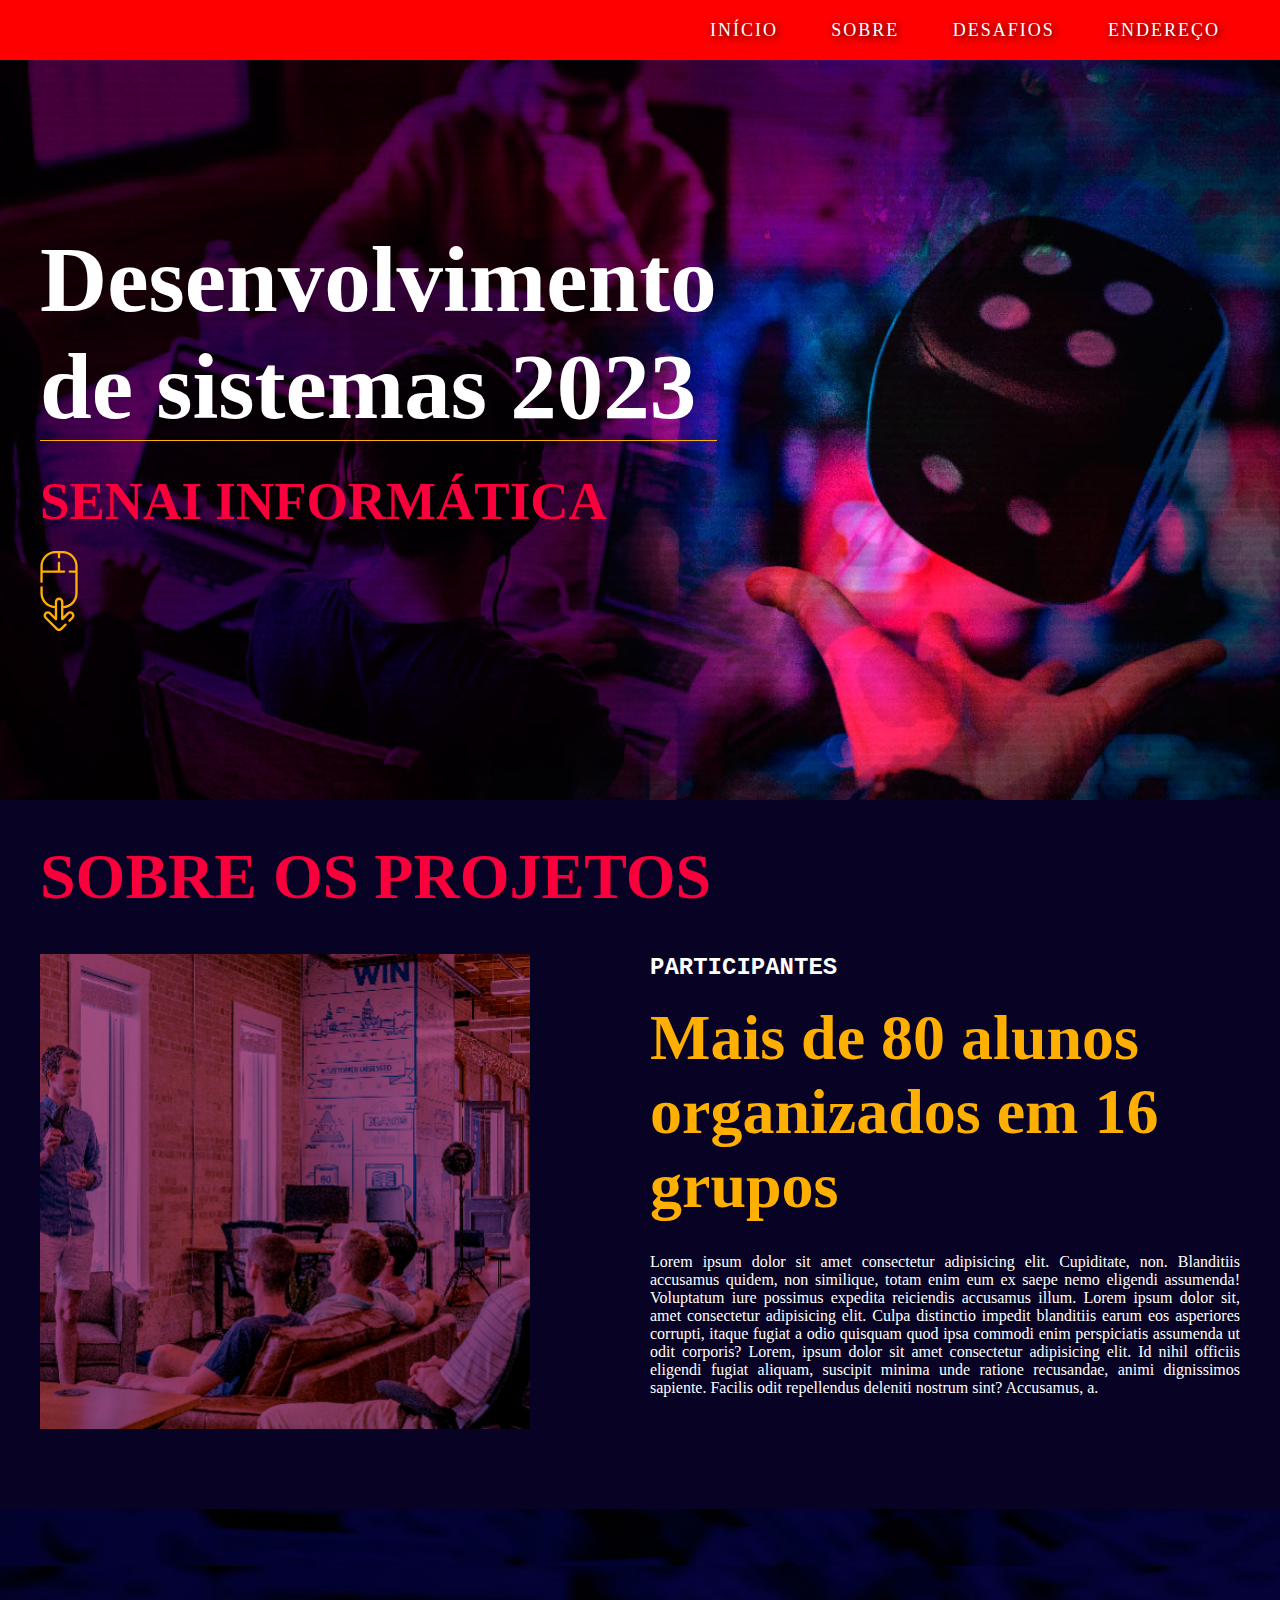
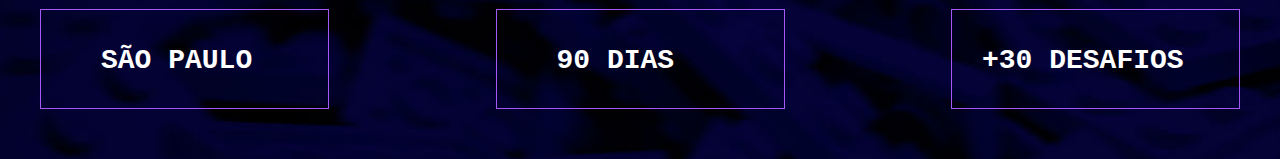
==== index.html @ 982a303b "quase terminando a seção sobre" ====
<!DOCTYPE html>
<html lang="en">

<head>
    <meta charset="UTF-8">
    <meta http-equiv="X-UA-Compatible" content="IE=edge">
    <meta name="viewport" content="width=device-width, initial-scale=1.0">
    <title>Document</title>
    <link rel="stylesheet" href="css/style.css">
</head>

<body>
    <header>
        <div class="layout-grid header-flex">
            <nav>
                <a href="">Início</a>
                <a href="">Sobre</a>
                <a href="">Desafios</a>
                <a href="">Endereço</a>
            </nav>
        </div>
    </header>

    <main>
        <article class="banner">
            <div class="layout-grid banner-flex">
                <div class="banner-infobox">
                    <h1>Desenvolvimento <br> de sistemas 2023</h1>
                    <p>Senai  informática</p>
                    <img src="imagens/mouse.svg" alt="mouse">
                </div>
            </div>
        </article>

        <section class="sobre">
                <div class="layout-grid">
                    <h2>Sobre os Projetos</h2>

                    <div class="linha">

                        <img src="imagens/imagem-seção-sobre.png" alt="Uma pessoa ministrando aulas para outras pessoas que olham fixamente">
                        
                        <div class="participantes">
                            <h3>Participantes</h3>

                            <h4>Mais de 80 alunos organizados em 16 grupos</h4>

                            <p>
                                Lorem ipsum dolor sit amet consectetur adipisicing elit. Cupiditate, non. Blanditiis accusamus quidem, non similique, totam enim eum ex saepe nemo eligendi assumenda! Voluptatum iure possimus expedita reiciendis accusamus illum.
                                Lorem ipsum dolor sit, amet consectetur adipisicing elit. Culpa distinctio impedit blanditiis earum eos asperiores corrupti, itaque fugiat a odio quisquam quod ipsa commodi enim perspiciatis assumenda ut odit corporis?
                                Lorem, ipsum dolor sit amet consectetur adipisicing elit. Id nihil officiis eligendi fugiat aliquam, suscipit minima unde ratione recusandae, animi dignissimos sapiente. Facilis odit repellendus deleniti nostrum sint? Accusamus, a.
                            </p>
                        </div>
                    </div>
                </div>  
        </section>

        <section class="info">
            <div class="layout-grid"> 
                <div class="paulo">
                        <h4>são paulo</h4>

                        <h5>90 dias</h5>

                        <h6>+30 Desafios</h6>
                </div>   
            </div>
        </section>
            

    </main>

    <!-- <footer>
        <div class="container-grid">
            <section class="endereço">
                <h1>Endereço :</h1>
                <p>
                    Alameda Barão de Limeira,<br>
                    Santa Cecília, São Paulo-<br>
                    CEP: 01202-001
                </p>
    </footer> -->

</body>

</html>
---- css/style.css ----
@font-face {
    font-family: "Bebas-Neue";
    src: url(../assets/folder/Bebas_Neue/BebasNeue-Regular.ttf);
}

@font-face {
    font-family: "Courier Prime";
    src: url(../assets/folder/Courier_Prime/CourierPrime-Bold.ttf);
}


/* reset */

* {
    margin: 0;
    padding: 0;
    box-sizing: border-box;
}


/* classes genéricas */

.layout-grid {
    width: 100%;
    max-width: 1200px;
    margin: 0 auto;
    /* border: 2px solid yellow; */
}

body {
    background-color: #080324;
}


/******** HEADER *********/

header {
    background-color: red;
    height: 60px;
}

header .header-flex {
    display: flex;
    justify-content: flex-end;
    align-items: stretch;
    height: 100%;
}

header nav {
    display: flex;
    justify-content: space-between;
    align-items: center;
    width: 550px;
    /* border: 3px solid white; */
}

header nav a {
    font-family: "Bebas Neue";
    text-decoration: none;
    color: white;
    text-transform: uppercase;
    font-size: 18px;
    letter-spacing: 2px;
    text-shadow: 2px 2px 10px black;
    padding: 15px 20px;
    border-radius: 8px;
}


/* quando o mouse passa em cima, a cor muda */

header nav a:hover {
    /* text-shadow: 2px 2px 10px yellow; */
    background-color: white;
    color: #F9003D;
}


/********* MAIN **********/

main .banner {
    height: 740px;
    background-image: url(../imagens/imagem-fundo-banner.png);
    /* usado para não duplicar a */
    background-repeat: no-repeat;
    background-size: cover;
    background-position: bottom;
}

main .banner-flex {
    display: flex;
    align-items: center;
    height: 100%;
}

main .banner-flex #banner-infobox {
    width: 560px;
}

main .banner-flex h1 {
    border-bottom: 1px solid #FFAF00;
    font-family: "Bebas Neue";
    font-size: 93px;
    color: white;

}

main .banner-flex p {
    margin-top: 30px;
    margin-bottom: 20px;
    color: #F9003D;
    font-family: "Courier Prime";
    font-size: 53px;
    font-weight: bold;
    text-transform: uppercase;
}


/************ SOBRE************/

section .layout-grid {
    color: white;
}

section .layout-grid h2 {
    margin-top: 40px;
    margin-bottom: 40px;
    font-family: Bebas Neue;
    font-size: 64px;
    text-transform: uppercase;
    color: #F9003D;
}

section .linha {
    display: flex;
    justify-content: space-between;
    }

section .linha h3 {
    margin-bottom: 20px;
    text-transform: uppercase;
    font-weight: bold;
}

section .linha h4 {
    font-family: "Bebas Neue";
    font-size: 64px;
    color: #FFAF00;
    margin-bottom: 30px;
}

section .linha p {
    text-align: justify;
}
    
    
section .linha img{
    width: 490px;
    }

section .linha .participantes {
    width: 590px;
}


section .participantes h3 {
    font-family: 'Courier New', Courier, monospace;
    font-size: 24px;
    font-weight: bold;
}

/************ INFO *************/

.info {
    height: 250px;
    background-image: url(../imagens/imagem-fundo-info.png);
    background-position: bottom;
    margin-top: 80px;
}

main .paulo  {
    display: flex;
    flex-direction: row;
    justify-content: space-between;
    position: absolute;
    margin-top: 100px;
    width: 1200px;
}

main .paulo h4 {
    /* padding: 10px 10px 10px 10px; */
    width: 289px;
    height: 100px;
    padding: 35px 60px 35px 60px;
    border:  1px solid #A259F7;
    font-family: 'Courier New', Courier, monospace;
    font-size: 28px;
    font-weight: bold;
    text-transform: uppercase;
}
main .paulo h5 {
    /* padding: 10px 10px 10px 10px; */
    width: 289px;
    height: 100px;
    padding: 35px 60px 35px 60px;
    border:  1px solid #A259F7;
    font-family: 'Courier New', Courier, monospace;
    font-size: 28px;
    font-weight: bold;
    text-transform: uppercase;
}
main .paulo h6 {
    /* padding: 10px 10px 10px 10px; */
    width: 289px;
    height: 100px;
    padding: 35px 20px 35px 30px;
    border:  1px solid #A259F7;
    font-family: 'Courier New', Courier, monospace;
    font-size: 28px;
    font-weight: bold;
    text-transform: uppercase;
}
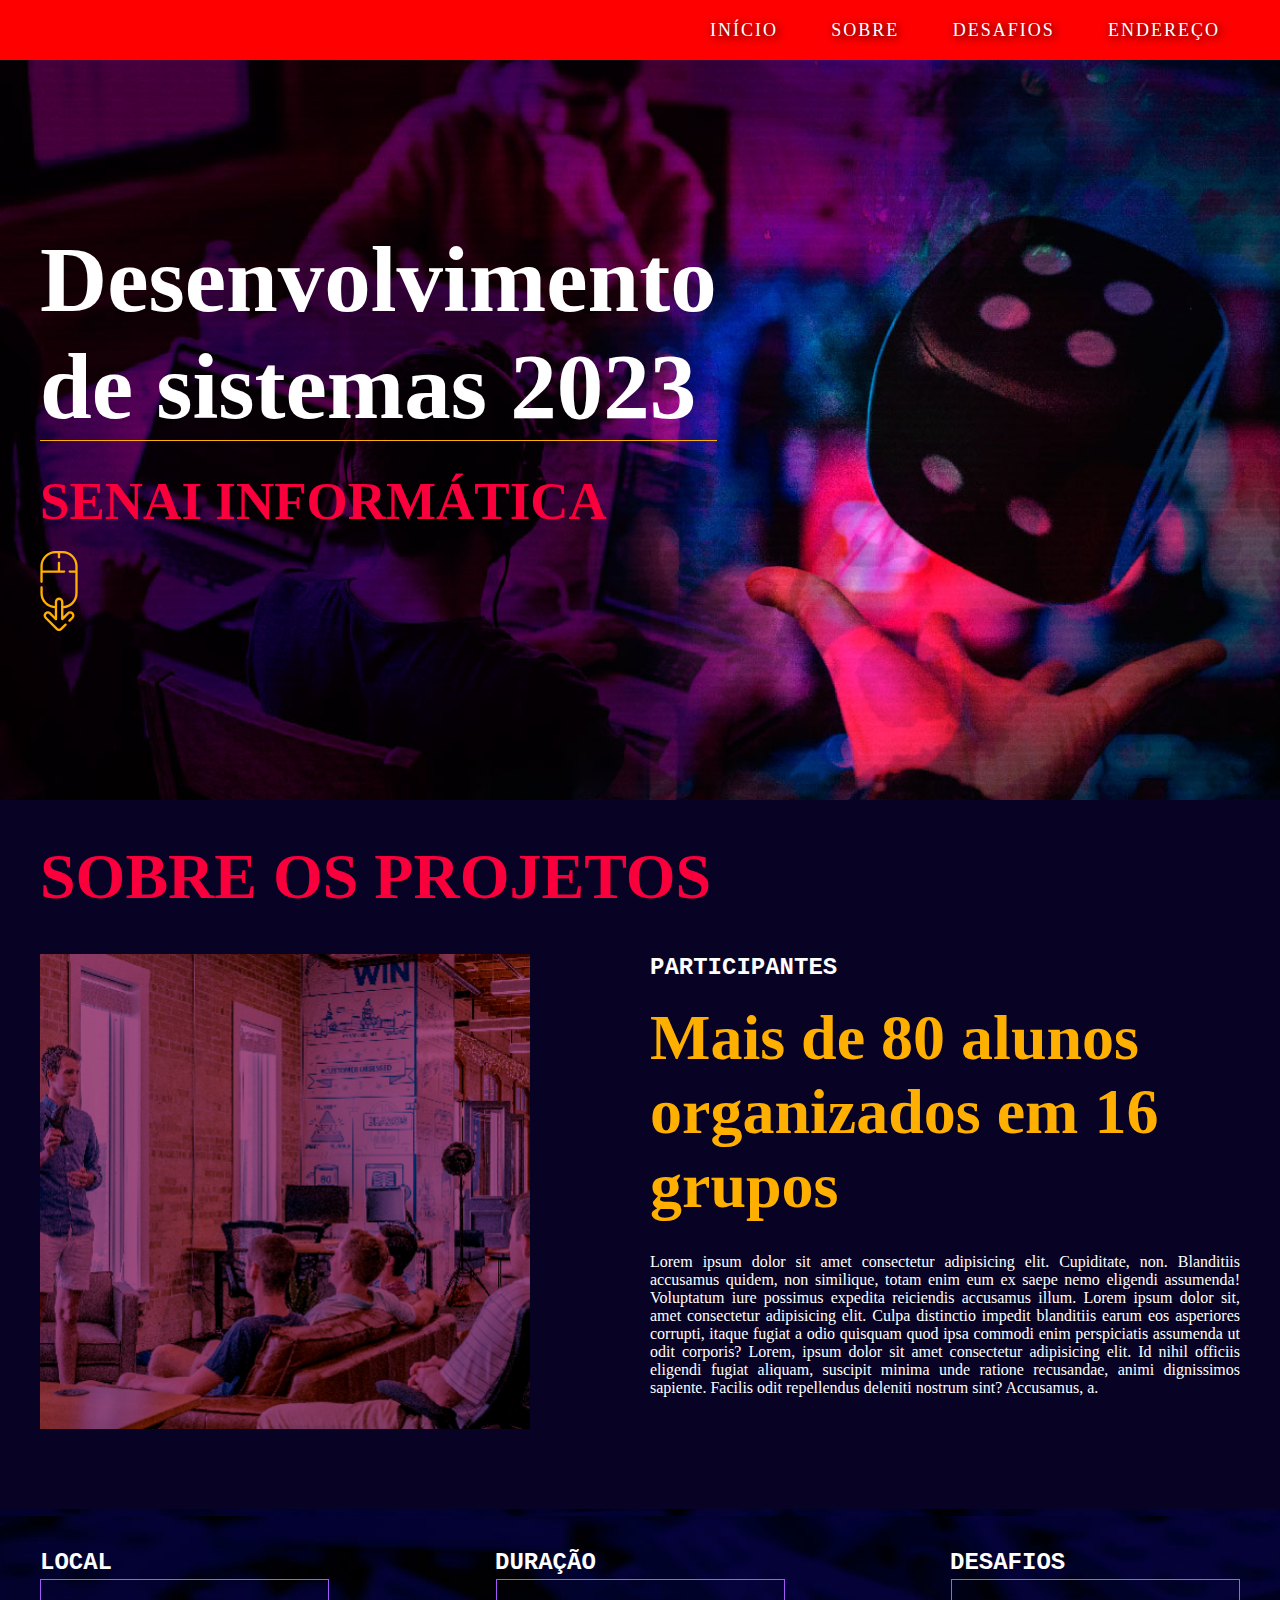
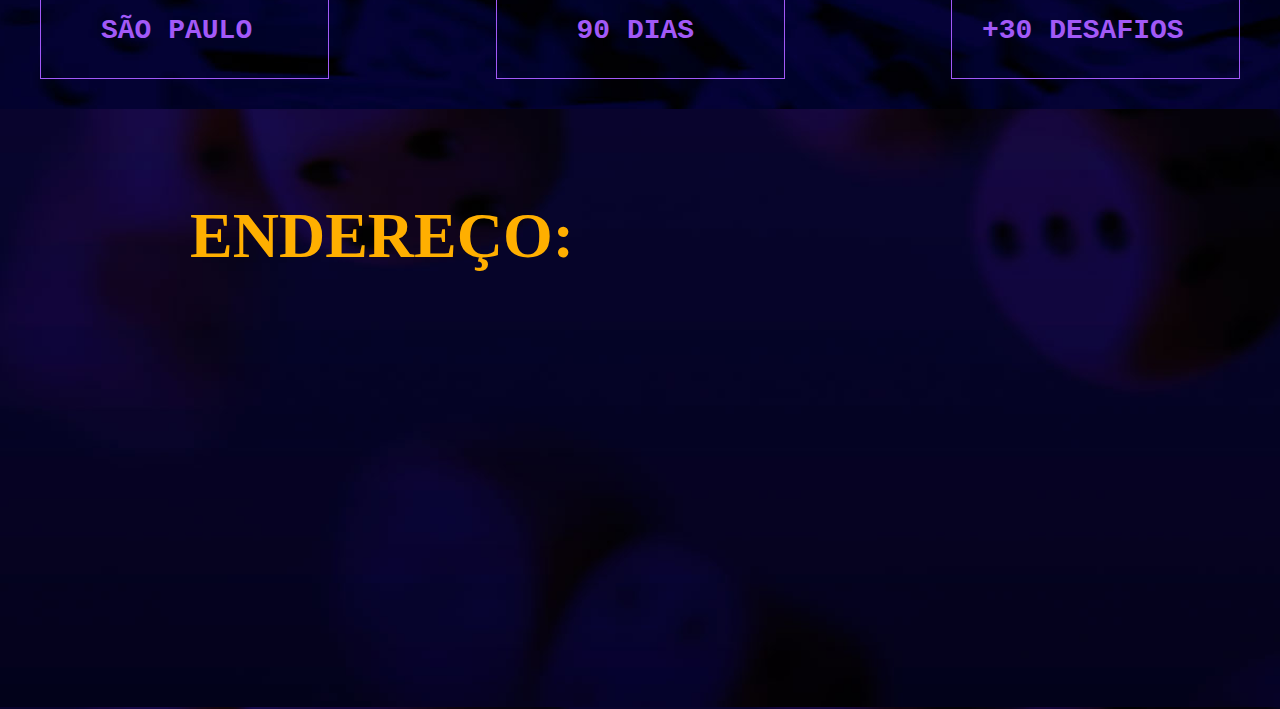
==== commit e42d9a8d: "estou na seção sobre" ====
--- a/index.html
+++ b/index.html
@@ -58,12 +58,29 @@
         <section class="info">
             <div class="layout-grid"> 
                 <div class="paulo">
-                        <h4>são paulo</h4>
+                    <h4>são paulo</h4>
 
-                        <h5>90 dias</h5>
+                    <h5>90 dias</h5>
 
-                        <h6>+30 Desafios</h6>
+                    <h6>+30 Desafios</h6>
+                </div>
+                
+                <div class="local">
+                    <p1>local</p1>
+                    
+                    <p2>duração</p2>
+                    
+                    <p3>desafios</p3>
                 </div>   
+            </div>
+        </section>
+
+        <section class="endereço">
+            <div class="layout-grid">
+                <h1>endereço:</h1>
+                    <!-- <div class="alameda">
+                        Lorem ipsum, dolor sit amet consectetur adipisicing elit. Praesentium corrupti excepturi optio eaque maiores nulla voluptatibus, quas soluta quasi vel nihil quam quidem minima necessitatibus facere reprehenderit quibusdam, animi est.
+                    </div> -->
             </div>
         </section>
             
--- a/css/style.css
+++ b/css/style.css
@@ -1,11 +1,16 @@
 @font-face {
-    font-family: "Bebas-Neue";
+    font-family: "Bebas_Neue";
     src: url(../assets/folder/Bebas_Neue/BebasNeue-Regular.ttf);
 }
 
 @font-face {
     font-family: "Courier Prime";
     src: url(../assets/folder/Courier_Prime/CourierPrime-Bold.ttf);
+}
+
+@font-face {
+    font-family: Open Sans;
+    src: url(../assets/Open_Sans.zip);
 }
 
 
@@ -172,7 +177,7 @@
 /************ INFO *************/
 
 .info {
-    height: 250px;
+    height: 200px;
     background-image: url(../imagens/imagem-fundo-info.png);
     background-position: bottom;
     margin-top: 80px;
@@ -183,7 +188,7 @@
     flex-direction: row;
     justify-content: space-between;
     position: absolute;
-    margin-top: 100px;
+    margin-top: 70px;
     width: 1200px;
 }
 
@@ -197,18 +202,23 @@
     font-size: 28px;
     font-weight: bold;
     text-transform: uppercase;
-}
+    color: #A259F7;
+}
+
 main .paulo h5 {
     /* padding: 10px 10px 10px 10px; */
     width: 289px;
     height: 100px;
-    padding: 35px 60px 35px 60px;
+    padding: 35px 80px 35px 80px;
     border:  1px solid #A259F7;
     font-family: 'Courier New', Courier, monospace;
     font-size: 28px;
     font-weight: bold;
     text-transform: uppercase;
-}
+    color: #A259F7;
+
+}
+
 main .paulo h6 {
     /* padding: 10px 10px 10px 10px; */
     width: 289px;
@@ -219,7 +229,51 @@
     font-size: 28px;
     font-weight: bold;
     text-transform: uppercase;
-}
+    color: #A259F7;
+}
+
+main .local {
+    display: flex;
+    flex-direction: row;
+    justify-content: space-between;
+    position: absolute;
+    margin-top: 40px;
+    width: 1200px;
+    font-family: 'Courier New', Courier, monospace;
+    text-transform: uppercase;
+    font-size: 24px;
+    font-weight: bold;
+}
+
+main .local p2 {
+    position: absolute;
+    margin-left: 455px;
+}
+
+main .local p3 {
+    position: absolute;
+    margin-left: 910px;
+}
+
+
+/********* ENDEREÇO **********/
+
+main .endereço {
+    height: 600px;
+    background-image: url(../imagens/imagem-fundo-endereco.png);
+}
+
+main .endereço h1 {
+    position: absolute;
+    margin-top: 90px;
+    margin-left: 150px;
+    font-family: "Bebas_Neue";
+    font-size: 64px;
+    text-transform: uppercase;
+    color: #FFAF00;
+
+}
+
 
 
 
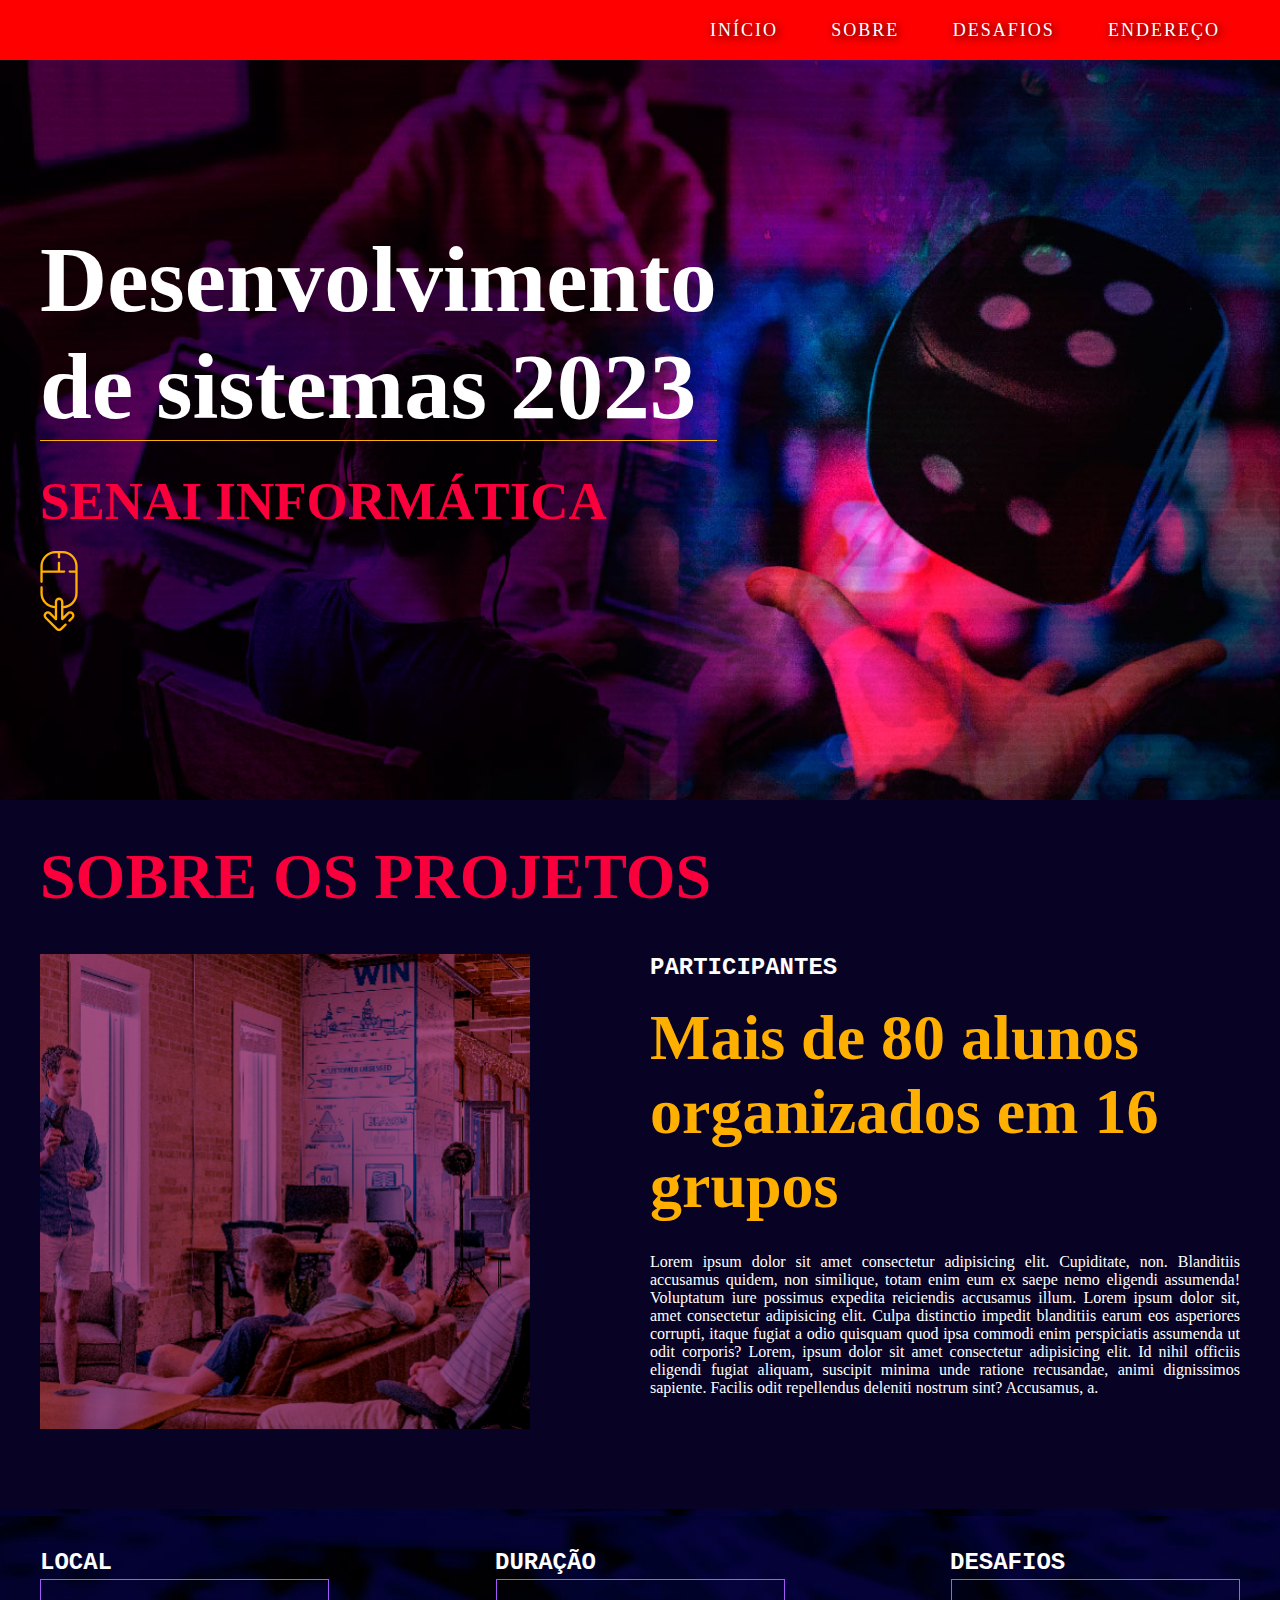
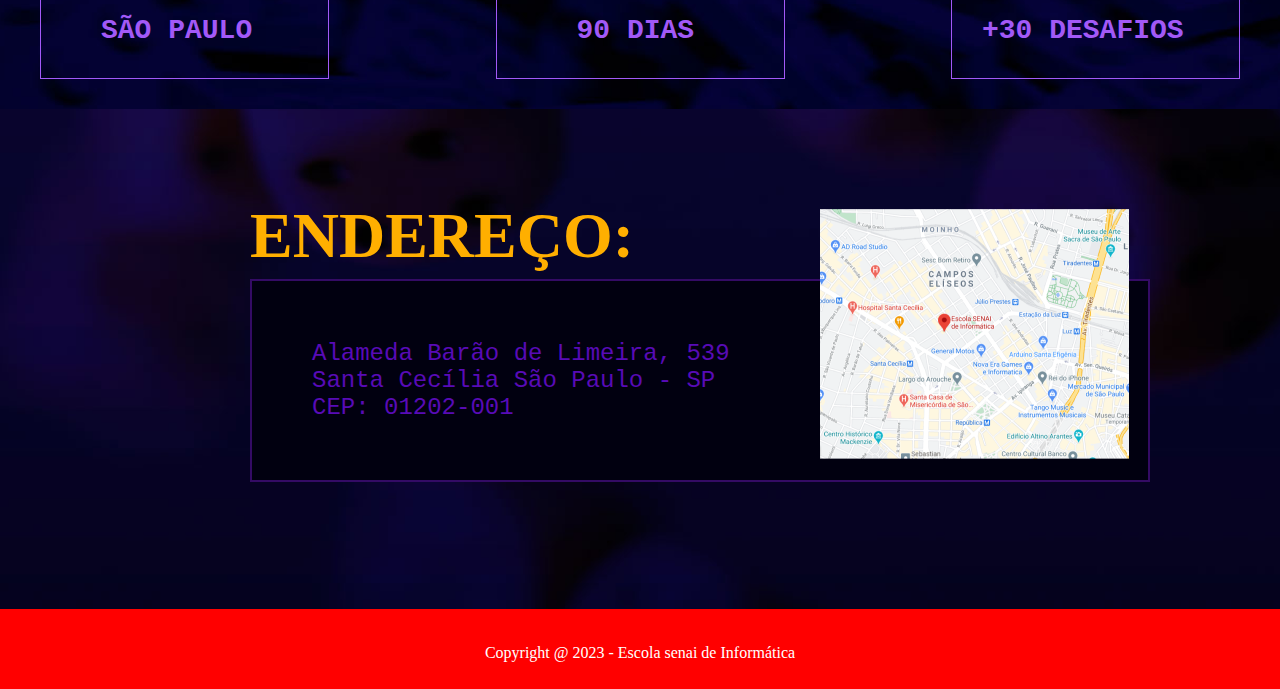
==== commit d78e1f87: "projeto quase finalizado, é preciso mudar as fontes" ====
--- a/index.html
+++ b/index.html
@@ -78,25 +78,26 @@
         <section class="endereço">
             <div class="layout-grid">
                 <h1>endereço:</h1>
-                    <!-- <div class="alameda">
-                        Lorem ipsum, dolor sit amet consectetur adipisicing elit. Praesentium corrupti excepturi optio eaque maiores nulla voluptatibus, quas soluta quasi vel nihil quam quidem minima necessitatibus facere reprehenderit quibusdam, animi est.
-                    </div> -->
+                    <div class="rota">
+                        <img src="imagens/mapa.png" alt="">                  
+                    </div>
+                        
+                    <div class="alameda">
+                        <p>Alameda Barão de Limeira, 539 <br> Santa Cecília São Paulo - SP <br> CEP: 01202-001</p>
+                    </div>
             </div>
         </section>
             
 
     </main>
 
-    <!-- <footer>
+    <footer>
         <div class="container-grid">
-            <section class="endereço">
-                <h1>Endereço :</h1>
-                <p>
-                    Alameda Barão de Limeira,<br>
-                    Santa Cecília, São Paulo-<br>
-                    CEP: 01202-001
-                </p>
-    </footer> -->
+            <div class="copyright">
+                <p>Copyright @ 2023 - Escola senai de Informática</p>
+            </div>
+        </div>               
+    </footer>
 
 </body>
 
--- a/css/style.css
+++ b/css/style.css
@@ -9,7 +9,7 @@
 }
 
 @font-face {
-    font-family: Open Sans;
+    font-family: "Open-Sans";
     src: url(../assets/Open_Sans.zip);
 }
 
@@ -259,29 +259,56 @@
 /********* ENDEREÇO **********/
 
 main .endereço {
-    height: 600px;
+    height: 500px;
     background-image: url(../imagens/imagem-fundo-endereco.png);
 }
 
 main .endereço h1 {
     position: absolute;
     margin-top: 90px;
-    margin-left: 150px;
+    margin-left: 210px;
     font-family: "Bebas_Neue";
     font-size: 64px;
     text-transform: uppercase;
     color: #FFAF00;
-
-}
-
-
-
-
-
-
-
-
-
+}
+
+main .alameda {
+    display: flex;
+    margin-top: -180px;
+    margin-left: 210px;
+    width: 900px;
+    height: 203px;
+    padding-left: 60px;
+    align-items: center;
+    border: 2.5px solid #340B65;
+    background-color: #010010;
+    font-family: 'Courier New', Courier, monospace;
+    font-size: 24px;
+    color: #580bb6;
+}
+
+main .rota {
+ display: flex;
+ margin-left: 780px;
+ padding-top: 100px;
+ }
+
+
+ /********* FOOTER *********/
+
+ footer {
+    background-color: red;
+    height: 80px;
+ }
+
+ footer .container-grid {
+    display: flex;
+    justify-content: center;
+    padding-top: 35px;
+    font-family: "Open-Sans";
+    color: white;
+}
  
 
 
@@ -292,3 +319,14 @@
 
 
 
+
+ 
+
+
+
+
+
+
+
+
+
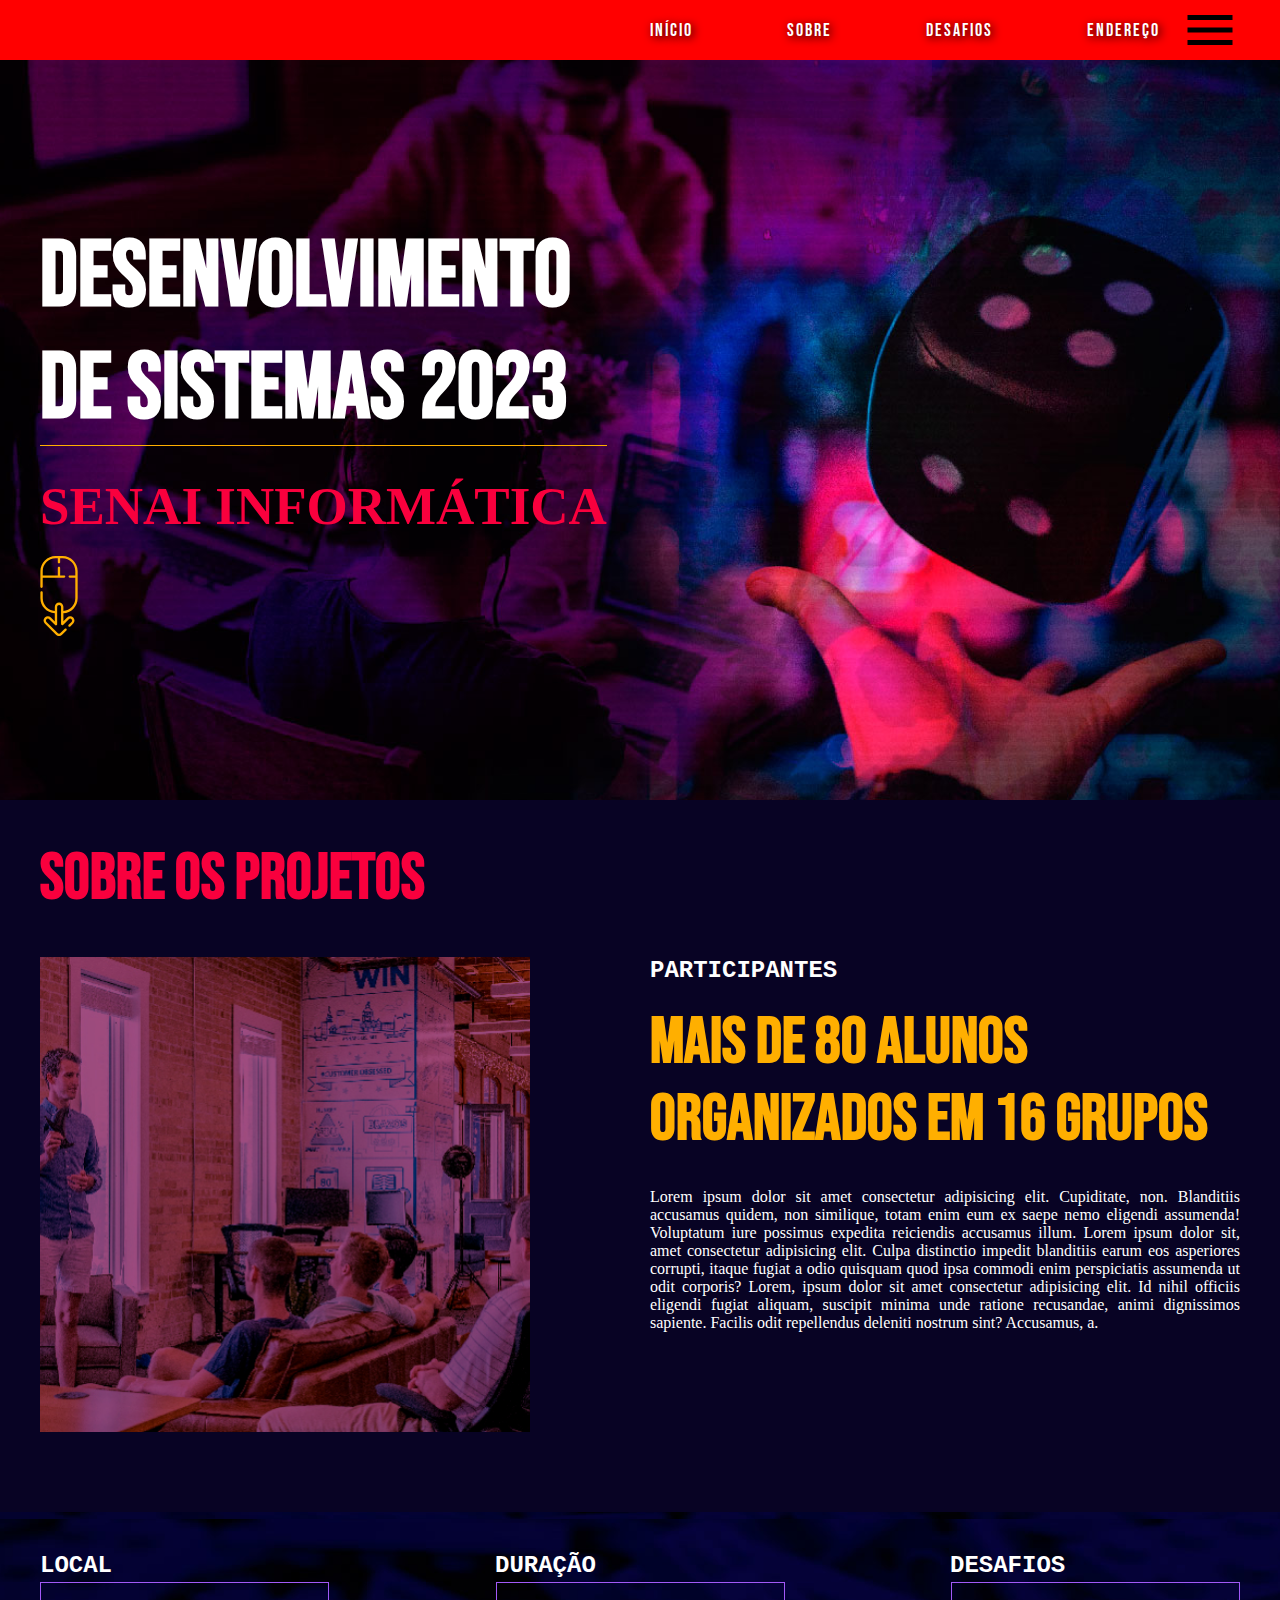
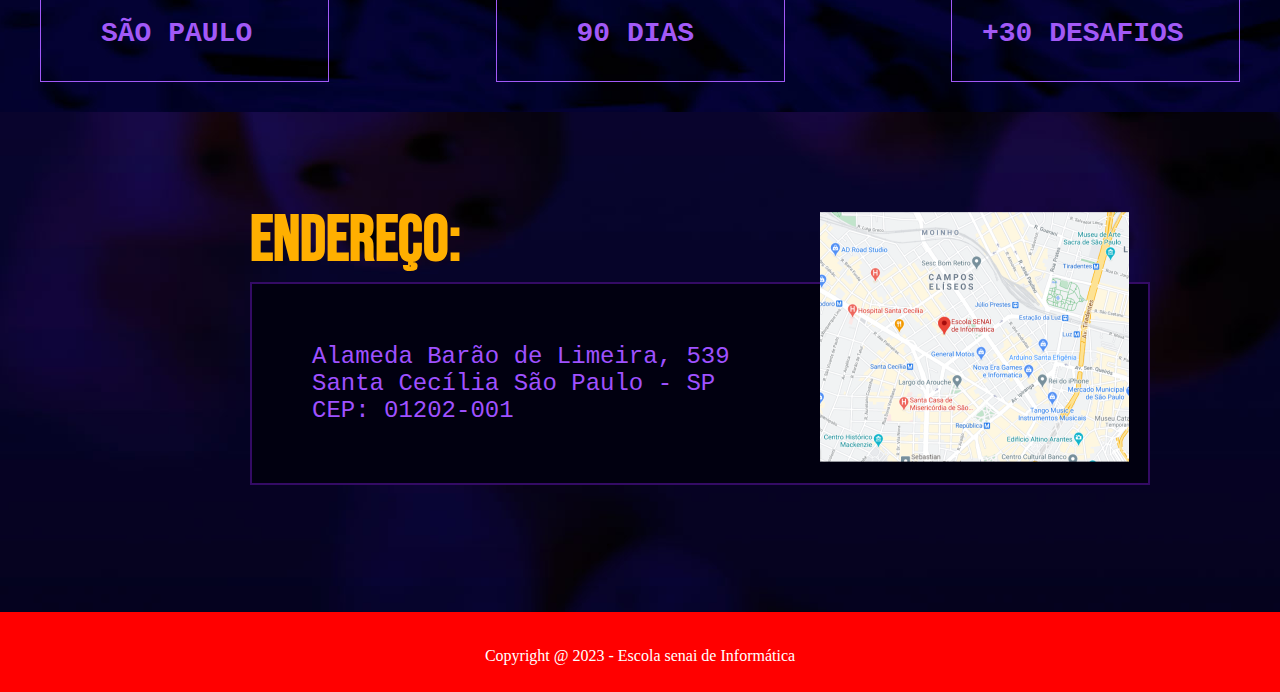
==== commit 4a8743ce: "imagem" ====
--- a/index.html
+++ b/index.html
@@ -18,6 +18,7 @@
                 <a href="">Desafios</a>
                 <a href="">Endereço</a>
             </nav>
+            <img src="imagens/menu_black_24dp.svg" id="menu-mobile" alt="Abre o menu mobile">
         </div>
     </header>
 
--- a/css/style.css
+++ b/css/style.css
@@ -1,11 +1,11 @@
 @font-face {
-    font-family: "Bebas_Neue";
-    src: url(../assets/folder/Bebas_Neue/BebasNeue-Regular.ttf);
+    font-family: "Bebas-Neue";
+    src: url(../assets/Bebas/BebasNeue-Regular.ttf);
 }
 
 @font-face {
-    font-family: "Courier Prime";
-    src: url(../assets/folder/Courier_Prime/CourierPrime-Bold.ttf);
+    font-family: "Courier-Prime";
+    src: url(../assets/Courier_Prime);
 }
 
 @font-face {
@@ -22,6 +22,7 @@
     box-sizing: border-box;
 }
 
+/* DESKTOP FIRST */
 
 /* classes genéricas */
 
@@ -60,7 +61,7 @@
 }
 
 header nav a {
-    font-family: "Bebas Neue";
+    font-family: "Bebas-Neue";
     text-decoration: none;
     color: white;
     text-transform: uppercase;
@@ -70,6 +71,8 @@
     padding: 15px 20px;
     border-radius: 8px;
 }
+
+header .menu
 
 
 /* quando o mouse passa em cima, a cor muda */
@@ -104,7 +107,7 @@
 
 main .banner-flex h1 {
     border-bottom: 1px solid #FFAF00;
-    font-family: "Bebas Neue";
+    font-family: "Bebas-Neue";
     font-size: 93px;
     color: white;
 
@@ -130,10 +133,10 @@
 section .layout-grid h2 {
     margin-top: 40px;
     margin-bottom: 40px;
-    font-family: Bebas Neue;
+    font-family: "Bebas-Neue";
     font-size: 64px;
     text-transform: uppercase;
-    color: #F9003D;
+    color: #F9003D
 }
 
 section .linha {
@@ -148,7 +151,7 @@
 }
 
 section .linha h4 {
-    font-family: "Bebas Neue";
+    font-family: "Bebas-Neue";
     font-size: 64px;
     color: #FFAF00;
     margin-bottom: 30px;
@@ -255,7 +258,6 @@
     margin-left: 910px;
 }
 
-
 /********* ENDEREÇO **********/
 
 main .endereço {
@@ -267,7 +269,7 @@
     position: absolute;
     margin-top: 90px;
     margin-left: 210px;
-    font-family: "Bebas_Neue";
+    font-family: "Bebas-Neue";
     font-size: 64px;
     text-transform: uppercase;
     color: #FFAF00;
@@ -285,7 +287,7 @@
     background-color: #010010;
     font-family: 'Courier New', Courier, monospace;
     font-size: 24px;
-    color: #580bb6;
+    color: #9f51ff;
 }
 
 main .rota {
@@ -309,6 +311,25 @@
     font-family: "Open-Sans";
     color: white;
 }
+
+
+
+
+
+/*********** MEDIA QUERIES **********/
+/* tablets >=768px ate 992px */
+@media screen and (max-width: 991px) {
+
+}
+    
+
+/* smartphones >=0 ate 767px*/
+@media screen and (max-width: 991px){
+    header #menu-mobile {
+        display: block;
+        color: white;
+    }
+}
  
 
 
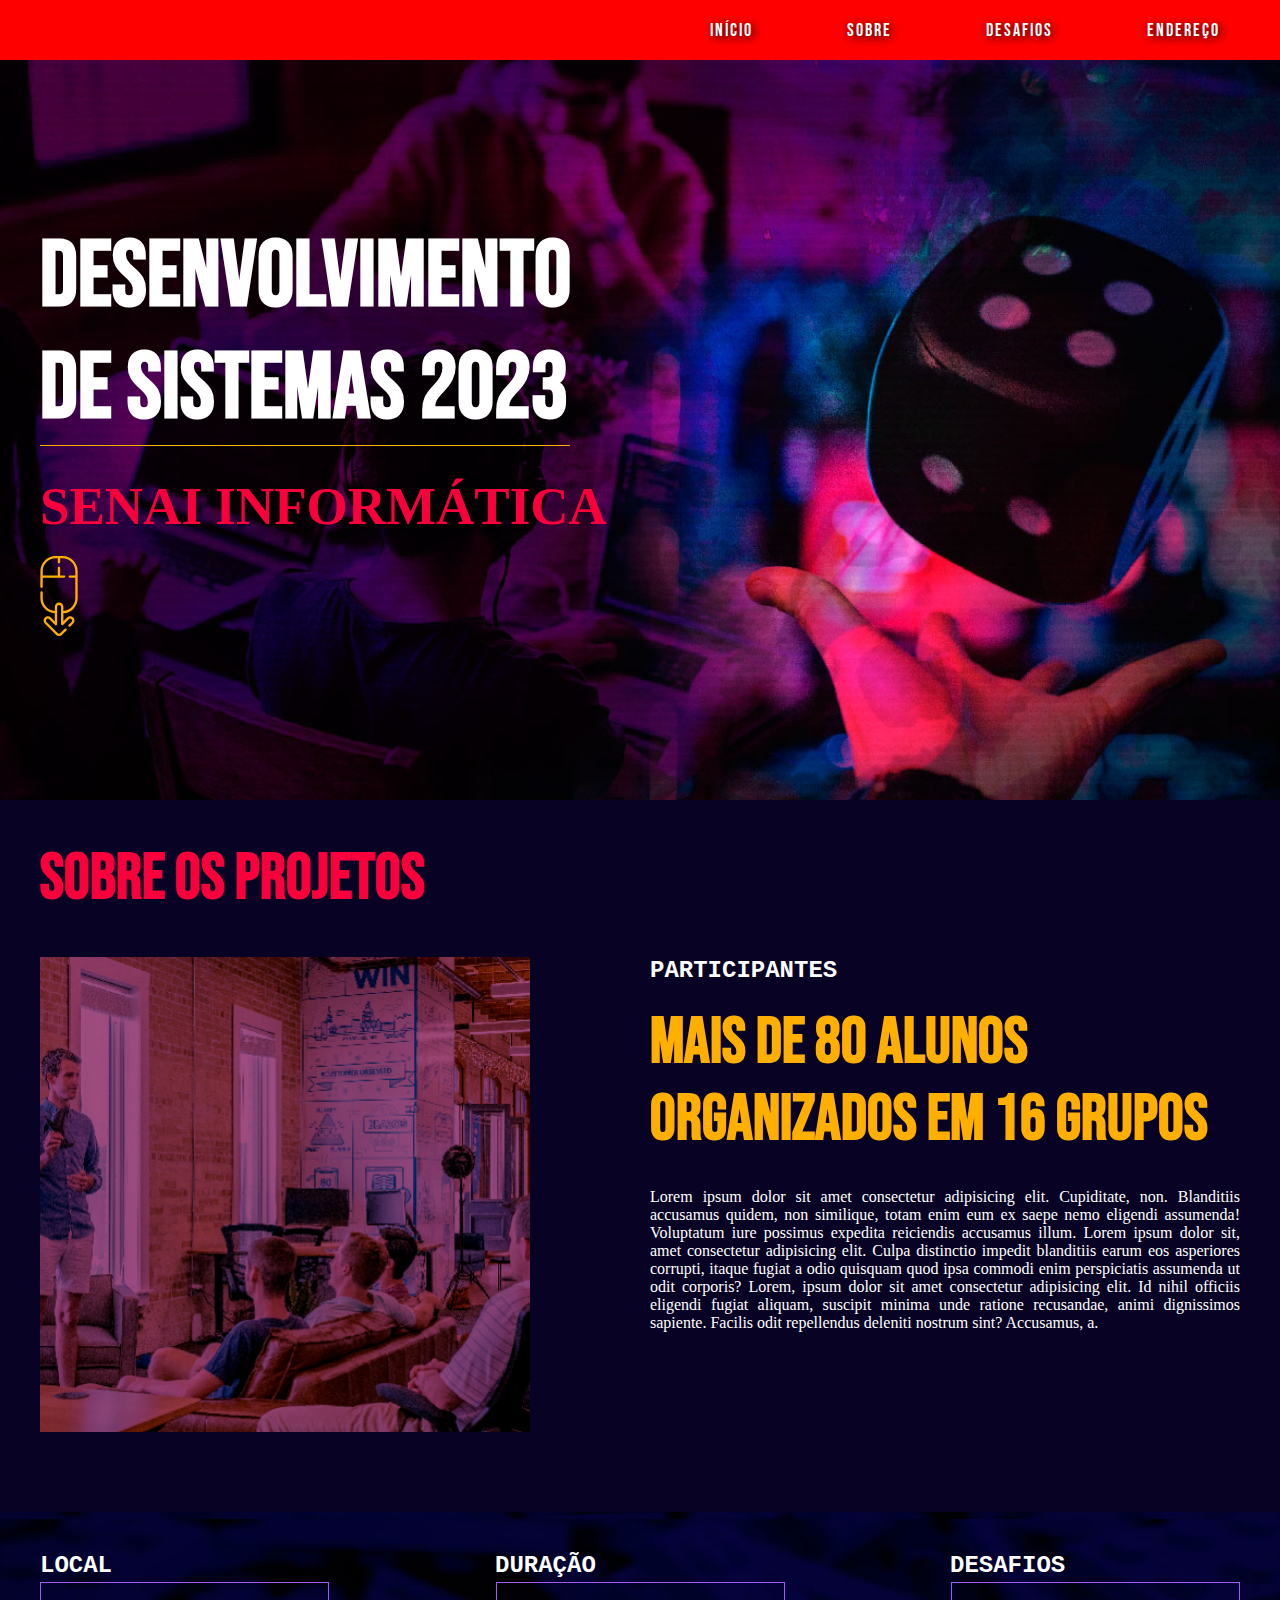
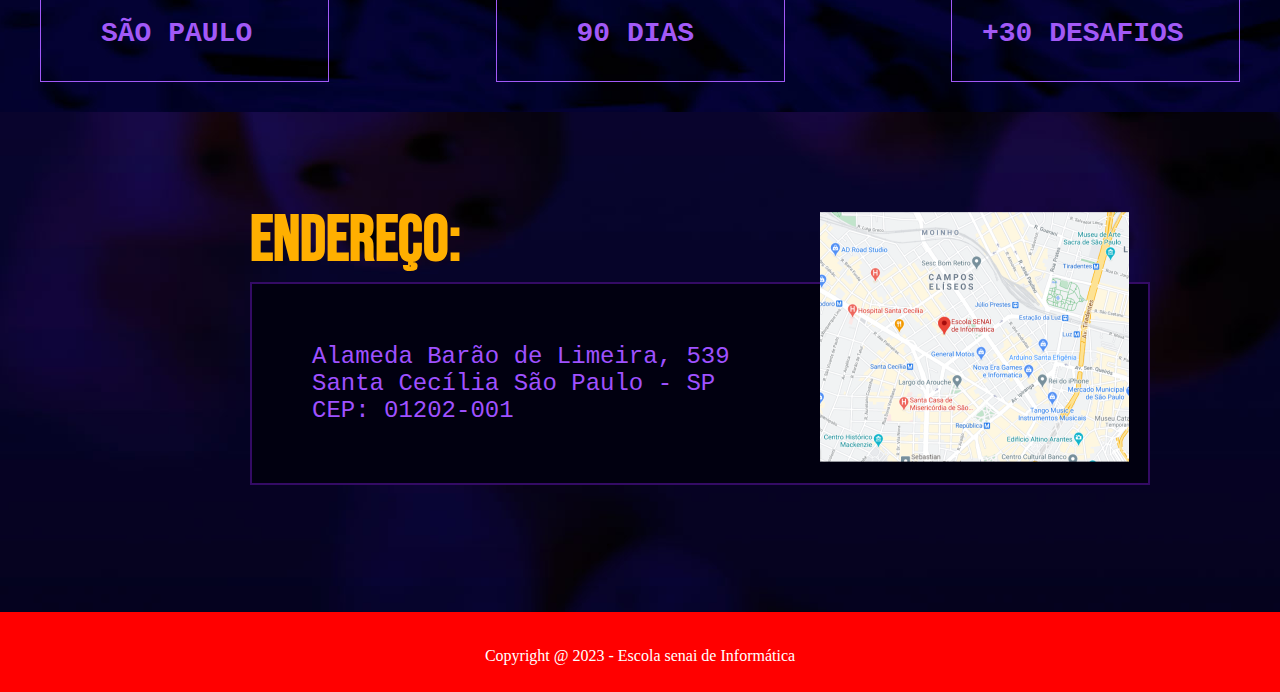
==== commit f9cf63ff: "ajustei o h1 do banner" ====
--- a/index.html
+++ b/index.html
@@ -18,7 +18,7 @@
                 <a href="">Desafios</a>
                 <a href="">Endereço</a>
             </nav>
-            <img src="imagens/menu_black_24dp.svg" id="menu-mobile" alt="Abre o menu mobile">
+            <!-- <img src="imagens/menu_black_24dp.svg" id="menu-mobile" alt="Abre o menu mobile"> -->
         </div>
     </header>
 
--- a/css/style.css
+++ b/css/style.css
@@ -89,8 +89,8 @@
 main .banner {
     height: 740px;
     background-image: url(../imagens/imagem-fundo-banner.png);
-    /* usado para não duplicar a */
-    background-repeat: no-repeat;
+    /* usado para não duplicar a imagem */
+    /* background-repeat: no-repeat; */
     background-size: cover;
     background-position: bottom;
 }
@@ -110,7 +110,7 @@
     font-family: "Bebas-Neue";
     font-size: 93px;
     color: white;
-
+    width: 530px ;
 }
 
 main .banner-flex p {
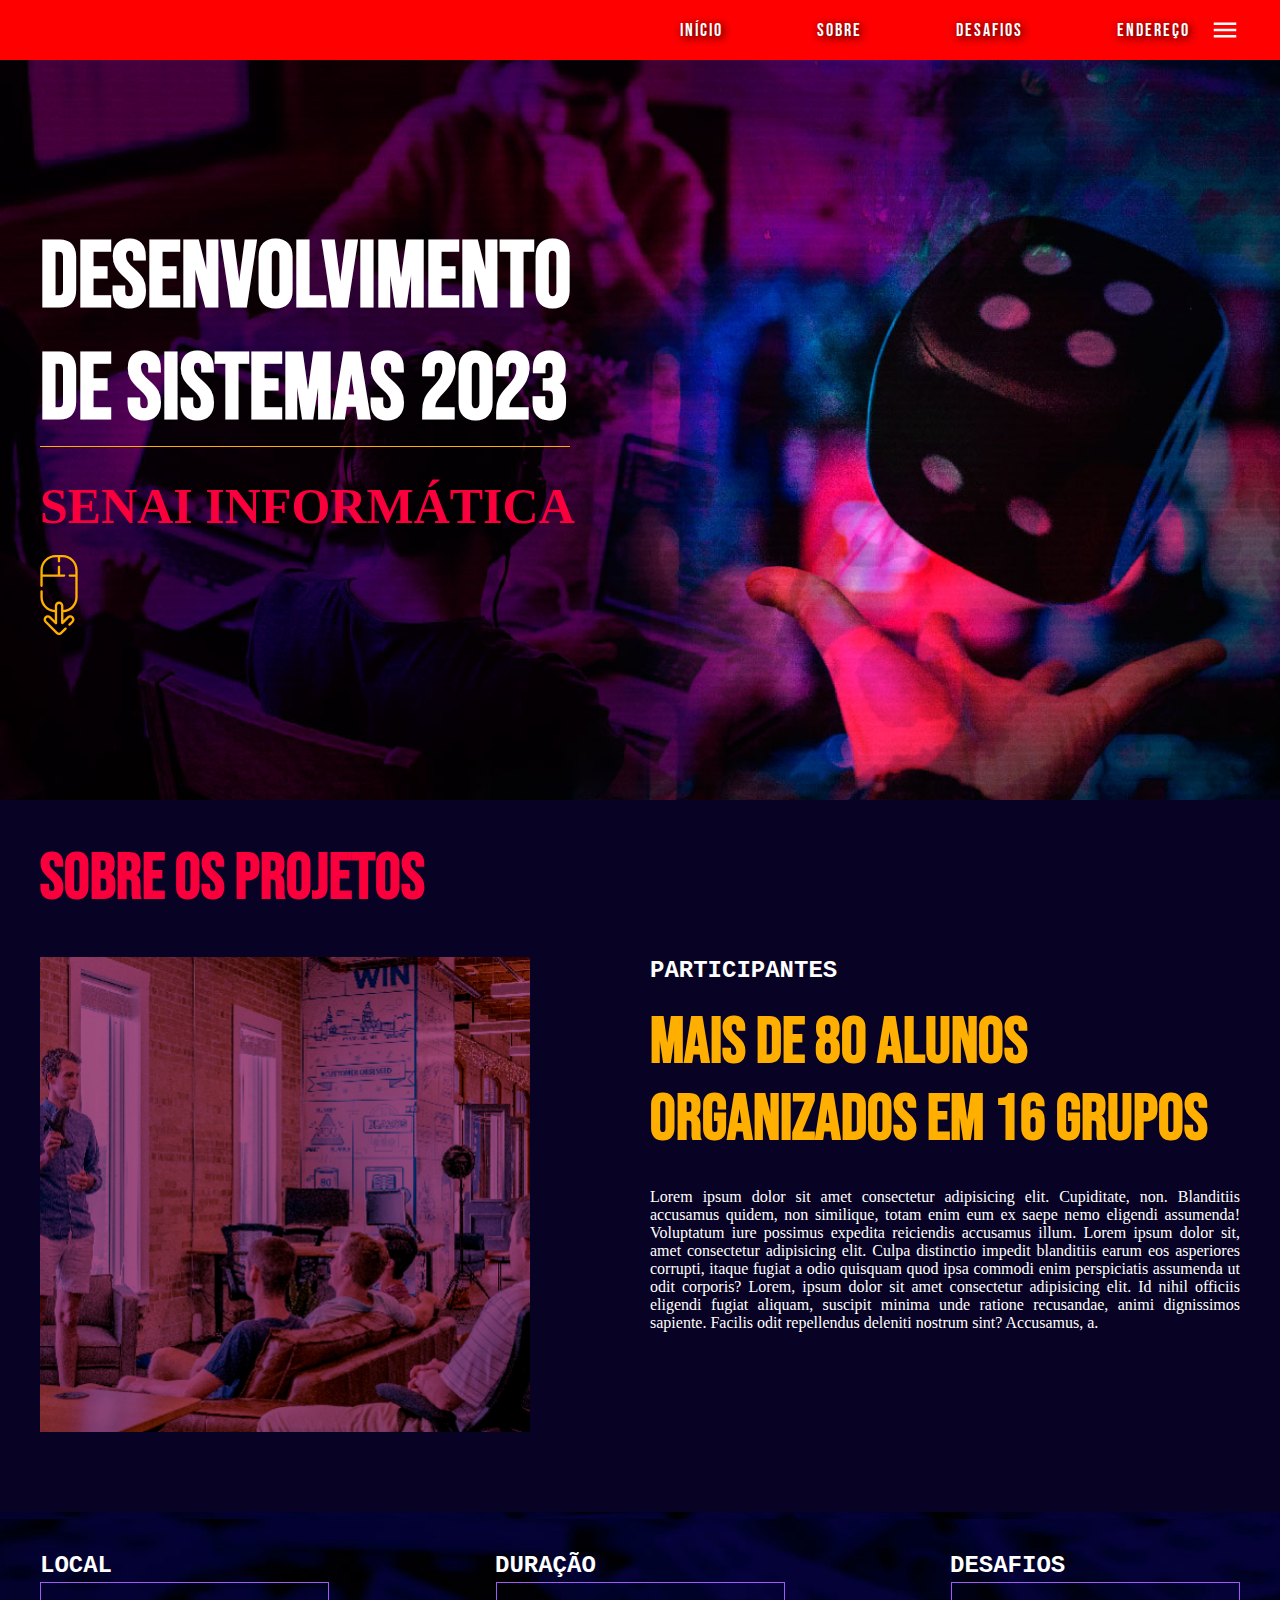
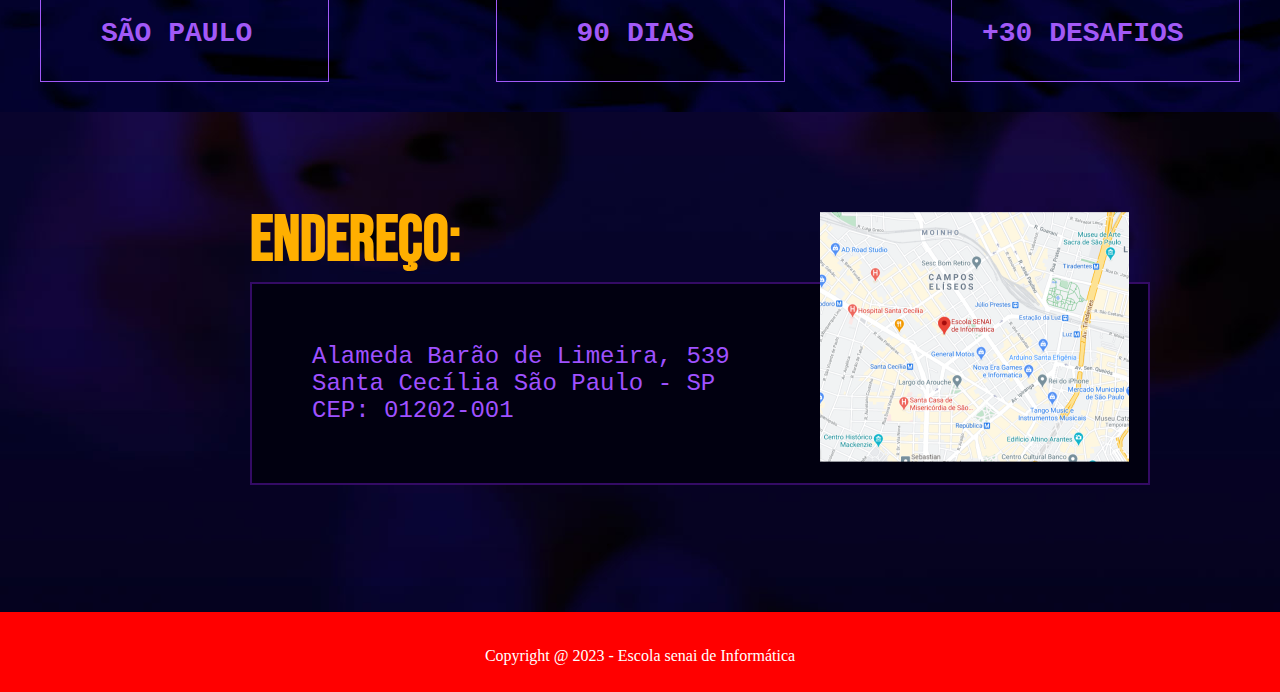
==== commit 4fa8a7c2: "agrupei todos os CSS" ====
--- a/index.html
+++ b/index.html
@@ -7,18 +7,19 @@
     <meta name="viewport" content="width=device-width, initial-scale=1.0">
     <title>Document</title>
     <link rel="stylesheet" href="css/style.css">
+    <link rel="stylesheet" href="css/celular.css">
 </head>
 
 <body>
     <header>
         <div class="layout-grid header-flex">
-            <nav>
+            <nav id="navmenu">
                 <a href="">Início</a>
                 <a href="">Sobre</a>
                 <a href="">Desafios</a>
                 <a href="">Endereço</a>
             </nav>
-            <!-- <img src="imagens/menu_black_24dp.svg" id="menu-mobile" alt="Abre o menu mobile"> -->
+            <img src="imagens/menu-hamburguer.svg" id="menu-mobile" alt="Abre o menu mobile" onclick="mostramenu()">
         </div>
     </header>
 
@@ -27,37 +28,44 @@
             <div class="layout-grid banner-flex">
                 <div class="banner-infobox">
                     <h1>Desenvolvimento <br> de sistemas 2023</h1>
-                    <p>Senai  informática</p>
+                    <p>Senai informática</p>
                     <img src="imagens/mouse.svg" alt="mouse">
                 </div>
             </div>
         </article>
 
         <section class="sobre">
-                <div class="layout-grid">
-                    <h2>Sobre os Projetos</h2>
+            <div class="layout-grid">
+                <h2>Sobre os Projetos</h2>
 
-                    <div class="linha">
+                <div class="linha">
 
-                        <img src="imagens/imagem-seção-sobre.png" alt="Uma pessoa ministrando aulas para outras pessoas que olham fixamente">
-                        
-                        <div class="participantes">
-                            <h3>Participantes</h3>
+                    <img src="imagens/imagem-seção-sobre.png"
+                        alt="Uma pessoa ministrando aulas para outras pessoas que olham fixamente">
 
-                            <h4>Mais de 80 alunos organizados em 16 grupos</h4>
+                    <div class="participantes">
+                        <h3>Participantes</h3>
 
-                            <p>
-                                Lorem ipsum dolor sit amet consectetur adipisicing elit. Cupiditate, non. Blanditiis accusamus quidem, non similique, totam enim eum ex saepe nemo eligendi assumenda! Voluptatum iure possimus expedita reiciendis accusamus illum.
-                                Lorem ipsum dolor sit, amet consectetur adipisicing elit. Culpa distinctio impedit blanditiis earum eos asperiores corrupti, itaque fugiat a odio quisquam quod ipsa commodi enim perspiciatis assumenda ut odit corporis?
-                                Lorem, ipsum dolor sit amet consectetur adipisicing elit. Id nihil officiis eligendi fugiat aliquam, suscipit minima unde ratione recusandae, animi dignissimos sapiente. Facilis odit repellendus deleniti nostrum sint? Accusamus, a.
-                            </p>
-                        </div>
+                        <h4>Mais de 80 alunos organizados em 16 grupos</h4>
+
+                        <p>
+                            Lorem ipsum dolor sit amet consectetur adipisicing elit. Cupiditate, non. Blanditiis
+                            accusamus quidem, non similique, totam enim eum ex saepe nemo eligendi assumenda! Voluptatum
+                            iure possimus expedita reiciendis accusamus illum.
+                            Lorem ipsum dolor sit, amet consectetur adipisicing elit. Culpa distinctio impedit
+                            blanditiis earum eos asperiores corrupti, itaque fugiat a odio quisquam quod ipsa commodi
+                            enim perspiciatis assumenda ut odit corporis?
+                            Lorem, ipsum dolor sit amet consectetur adipisicing elit. Id nihil officiis eligendi fugiat
+                            aliquam, suscipit minima unde ratione recusandae, animi dignissimos sapiente. Facilis odit
+                            repellendus deleniti nostrum sint? Accusamus, a.
+                        </p>
                     </div>
-                </div>  
+                </div>
+            </div>
         </section>
 
         <section class="info">
-            <div class="layout-grid"> 
+            <div class="layout-grid">
                 <div class="paulo">
                     <h4>são paulo</h4>
 
@@ -65,30 +73,30 @@
 
                     <h6>+30 Desafios</h6>
                 </div>
-                
+
                 <div class="local">
                     <p1>local</p1>
-                    
+
                     <p2>duração</p2>
-                    
+
                     <p3>desafios</p3>
-                </div>   
+                </div>
             </div>
         </section>
 
         <section class="endereço">
             <div class="layout-grid">
                 <h1>endereço:</h1>
-                    <div class="rota">
-                        <img src="imagens/mapa.png" alt="">                  
-                    </div>
-                        
-                    <div class="alameda">
-                        <p>Alameda Barão de Limeira, 539 <br> Santa Cecília São Paulo - SP <br> CEP: 01202-001</p>
-                    </div>
+                <div class="rota">
+                    <img src="imagens/mapa.png" alt="">
+                </div>
+
+                <div class="alameda">
+                    <p>Alameda Barão de Limeira, 539 <br> Santa Cecília São Paulo - SP <br> CEP: 01202-001</p>
+                </div>
             </div>
         </section>
-            
+
 
     </main>
 
@@ -97,9 +105,15 @@
             <div class="copyright">
                 <p>Copyright @ 2023 - Escola senai de Informática</p>
             </div>
-        </div>               
+        </div>
+
     </footer>
 
+    <script>
+        function mostramenu() {
+            document.getElementById("navmenu").classList.toggle("mostrarMenu");
+        }
+    </script>
 </body>
 
 </html>--- a/css/style.css
+++ b/css/style.css
@@ -118,7 +118,7 @@
     margin-bottom: 20px;
     color: #F9003D;
     font-family: "Courier Prime";
-    font-size: 53px;
+    font-size: 50px;
     font-weight: bold;
     text-transform: uppercase;
 }
@@ -318,18 +318,11 @@
 
 /*********** MEDIA QUERIES **********/
 /* tablets >=768px ate 992px */
-@media screen and (max-width: 991px) {
-
-}
+
+
     
 
-/* smartphones >=0 ate 767px*/
-@media screen and (max-width: 991px){
-    header #menu-mobile {
-        display: block;
-        color: white;
-    }
-}
+
  
 
 
--- a/css/celular.css
+++ b/css/celular.css
@@ -0,0 +1,59 @@
+@media screen and (max-width: 991px) {
+
+/* smartphones >=0 ate 767px*/
+@media screen and (max-width: 767px){
+
+    
+    .mostrarMenu {
+        left: 0;
+        opacity: 1;
+    }
+    
+    /* temporariamente off */
+    
+    footer {
+        /* display: none; */
+    }
+    header #menu-mobile {
+        display: block;
+    }
+
+    header nav {
+        position: fixed;
+        top: 60px;
+        left: -80vw;
+        width: 80vw;    /* viewport width */
+        max-width: 300px;
+        max-height: 667px;
+        height: calc(100% - 60px);   /* viewport height*/
+        justify-content: space-evenly;
+        background-color: #F9003D;
+        flex-direction: column;
+        opacity:0;
+        transition: left 0.4s, opacity 0.7s;
+    }
+
+    header nav a {
+        border-left: 2px dotted white;
+    }
+
+    main .banner-flex {
+        justify-content: center;
+        align-items: flex-start;
+        padding-top: 80px;
+    }
+
+    main .banner-flex h1 {
+        font-size: 40px;
+    }
+
+    main .banner-flex #banner-infobox {
+        max-width: 340px;
+        border: 1px solid yellow;
+    }
+    main .banner-flex #banner-infobox img {
+        max-width: 355px;
+    }
+}
+
+}